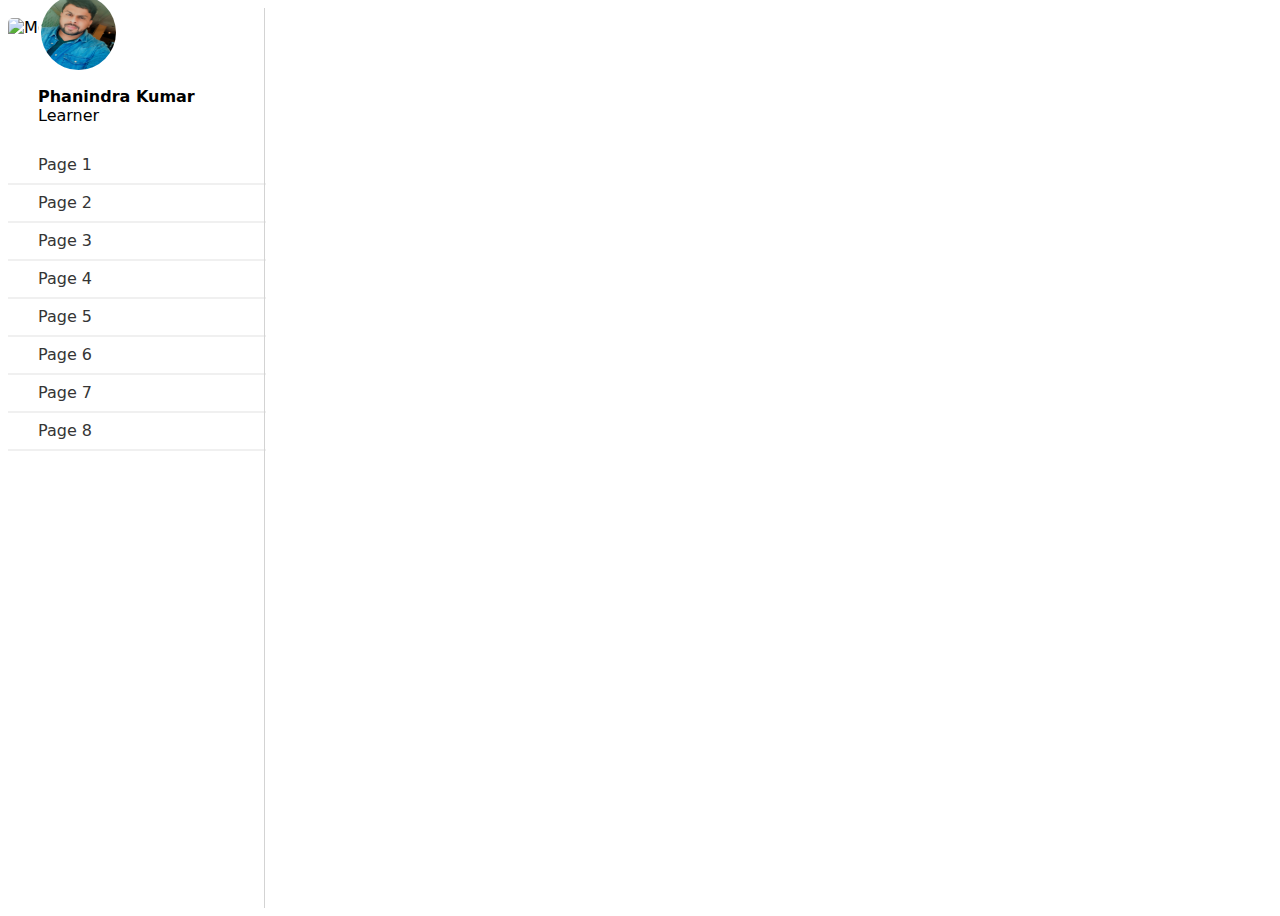
==== dashboard.html @ 349a884c "22-12-2023 push" ====
<!DOCTYPE html>
<html lang="en">

<head>
    <meta charset="UTF-8">
    <meta name="viewport" content="width=device-width, initial-scale=1.0">
    <link href="./assets/style.css" rel="stylesheet" />
    <title>Document</title>
</head>

<body class="Main">
    <section class="page-row">
        <div class="left">
            <div class="left-container">
                <div class="Profile">
                    <img class="profile-banner" src="https://source.unsplash.com/1600x1000/?mountains"
                        alt="Mountains" />
                    <img class="Profile-img" src="./assets/img/Profile-img.jpg" alt="profile_Image" />
                </div>
                <div class="Profile-details">
                    <h4>Phanindra Kumar</h4>
                    <p>Learner</p>
                </div>
                <div class="dashboard-menu">
                    <ul class="page-column">
                        <li>Page 1</li>
                        <hr>
                        <li>Page 2</li>
                        <hr>
                        <li>Page 3</li>
                        <hr>
                        <li>Page 4</li>
                        <hr>
                        <li>Page 5</li>
                        <hr>
                        <li>Page 6</li>
                        <hr>
                        <li>Page 7</li>
                        <hr>
                        <li>Page 8</li>
                        <hr>
                    </ul>
                </div>
            </div>
        </div>
        <div class="right">
        </div>
    </section>
</body>

</html>
---- assets/style.css ----
.Main {
  width: 100%;
  height: 100%;
  background-color: #fff;
  cursor: default;
  font-family: system-ui, -apple-system, BlinkMacSystemFont, "Segoe UI", Roboto,
    Oxygen, Ubuntu, Cantarell, "Open Sans", "Helvetica Neue", sans-serif;
}
p,
h4 {
  margin: 0;
  padding: 0;
}
a {
  color: #353535 !important;
  text-decoration: none !important;
}

.page-row {
  display: flex;
  flex-direction: row;
}
.page-column {
  display: flex;
  flex-direction: column;
}
.card {
  display: block;
  width: 650px;
  height: 100%;
  padding: 15px;
  border-radius: 12px;
  margin: 20px;
}
.one {
  background-color: rgb(83, 236, 152);
  padding: 100px 20px !important;
  box-sizing: border-box;
}
.two {
  border: 1px solid #adadad;
  padding: 0px !important;
}
.three {
  border: 1px solid #adadad;
  padding: 20px 80px;
  text-align: center;
  margin: auto;
  box-sizing: border-box;
  padding-bottom: 50px;
}
.mart-20 {
  margin-top: 20px;
}
.marb {
  margin-bottom: 40px;
}
.card-details {
  padding: 20px;
}
.btn {
  height: 40px;
  padding: 10px 20px;
  text-align: center;
  border-radius: 50px;
  outline: none;
  border: none !important;
}
.text-darkgray {
  color: #444746;
}
.card-img-row {
  display: inline-flex;
  justify-content: space-evenly;
  width: 100%;
  margin: 10px auto;
}
.card-img-row > img {
  height: 90px;
  width: 90px;
  border-radius: 50%;
}
.text-blue {
  color: #0b57d0 !important;
}
.text-btn {
  font-weight: 700;
  padding: 10px 20px;
}
.br-6 {
  border-radius: 6px !important;
  background-color: #fff;
  border: 1px solid #adadad !important;
  margin-bottom: 20px;
  margin-top: 30px;
}
.third-img {
  border-radius: 11px 11px 0px 0px;
  width: 100%;
}
.login-btn {
  color: #fff;
  background-color: #0b57d0 !important;
  cursor: pointer;
}
.inputbox {
  width: 100%;
  padding: 10px 20px;
  height: 30px;
  color: #fff;
  border: 1px solid #adadad !important;
  border-radius: 6px !important;
  outline: none;
  background: transparent;
}
.g-10 {
  gap: 10px !important;
}
.g-30 {
  gap: 30px !important;
}
.btn-white {
  background-color: #eeeeee;
  color: #353535 !important;
  cursor: pointer;
}
.dialog {
  display: none;
  position: fixed;
  top: 0;
  left: 0;
  width: 100%;
  height: 100%;
  background-color: rgba(0, 0, 0, 0.5);
  justify-content: center;
  align-items: center;
}
.login {
  background-color: rgba(0, 0, 0, 0.5);
  padding: 20px;
  border-radius: 8px;
  width: 100%;
  cursor: default;
}
.login-text {
  color: #cfcece;
}
.signup {
  text-decoration: underline #adadad;
  color: #fff;
}
.logo-img {
  height: 90px;
  width: 90px;
}
.cursor-p {
  cursor: pointer;
}

/* ------------------ Dashboard -------------------- */

/* ------------------ Left ------------------------- */

.left {
  width: 24%;
  height: 100vh;
  border-right: 1px solid lightgray;
}
.left-container {
  padding: 10px 0px;
}
.Profile {
  width: 100%;
  position: relative;
  margin-bottom: 50px;
  padding-right: 7px !important;
  box-sizing: border-box;
}
.profile-banner {
  width: 100%;
  height: 90px;
  border-radius: 5px 5px 0px 0px;
}
.Profile-img {
  width: 75px;
  height: 75px;
  position: absolute;
  border: 3px solid #fff;
  border-radius: 50%;
  margin-bottom: -36px;
  bottom: 0;
  left: 30px;
}
.Profile-details {
  width: 100%;
  box-sizing: border-box;
  display: flex;
  flex-direction: column;
  margin-left: 30px;
}
ul {
  width: 100%;
  box-sizing: border-box;
  margin: 30px 0px;
  margin: 30px 0px !important;
  padding: 0px !important;
}
li {
  width: 100%;
  padding: 0px !important;
  height: 20px !important;
  color: #353535;
  font-weight: 500;
  list-style: none;
  margin-left: 30px;
}
hr {
  border: 1px solid rgb(211 211 211 / 34%);
  width: 100%;
}

/* ---------------- Right---------------- */

.right {
  width: 96%;
}
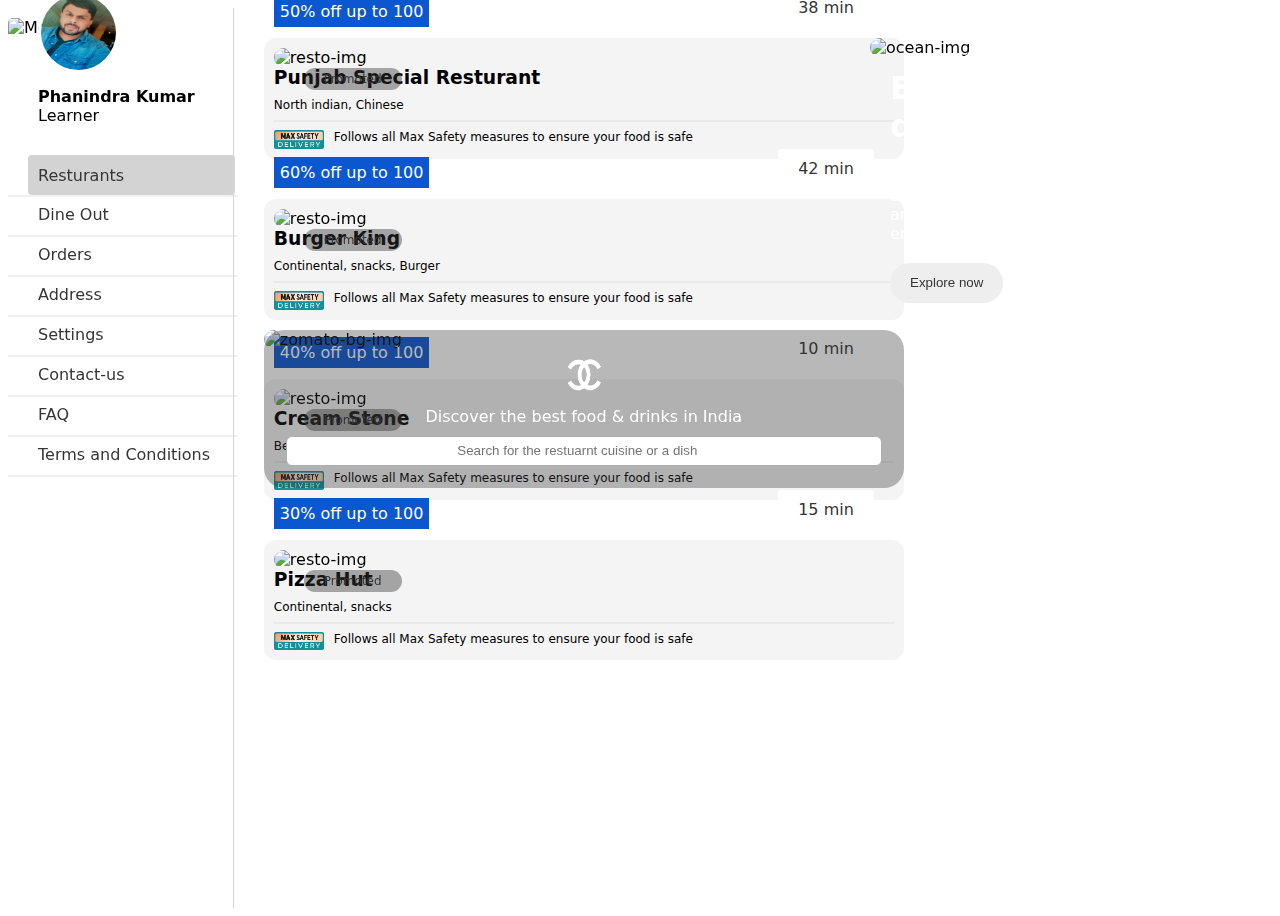
==== commit 734bd0f3: "Phani Push" ====
--- a/dashboard.html
+++ b/dashboard.html
@@ -9,13 +9,13 @@
 </head>
 
 <body class="Main">
-    <section class="page-row">
-        <div class="left">
-            <div class="left-container">
-                <div class="Profile">
+    <section class="page-row g-30">
+        <div class="left relative-card">
+            <div class="left-container fixed-details">
+                <div class="Profile relative-card">
                     <img class="profile-banner" src="https://source.unsplash.com/1600x1000/?mountains"
                         alt="Mountains" />
-                    <img class="Profile-img" src="./assets/img/Profile-img.jpg" alt="profile_Image" />
+                    <img class="Profile-img  absolute-details" src="./assets/img/Profile-img.jpg" alt="profile_Image" />
                 </div>
                 <div class="Profile-details">
                     <h4>Phanindra Kumar</h4>
@@ -23,27 +23,133 @@
                 </div>
                 <div class="dashboard-menu">
                     <ul class="page-column">
-                        <li>Page 1</li>
-                        <hr>
-                        <li>Page 2</li>
-                        <hr>
-                        <li>Page 3</li>
-                        <hr>
-                        <li>Page 4</li>
-                        <hr>
-                        <li>Page 5</li>
-                        <hr>
-                        <li>Page 6</li>
-                        <hr>
-                        <li>Page 7</li>
-                        <hr>
-                        <li>Page 8</li>
-                        <hr>
+                        <li class="list-l1-menu">Resturants</li>
+                        <hr style="margin-top: 0px !important;">
+                        <li>Dine Out</li>
+                        <hr style="margin-top: 0px !important;">
+                        <li>Orders</li>
+                        <hr style="margin-top: 0px !important;">
+                        <li>Address</li>
+                        <hr style="margin-top: 0px !important;">
+                        <li>Settings</li>
+                        <hr style="margin-top: 0px !important;">
+                        <li>Contact-us</li>
+                        <hr style="margin-top: 0px !important;">
+                        <li>FAQ</li>
+                        <hr style="margin-top: 0px !important;">
+                        <li>Terms and Conditions</li>
+                        <hr style="margin-top: 0px !important;">
                     </ul>
                 </div>
             </div>
         </div>
-        <div class="right">
+        <div class="right relative-card">
+            <div class="page-row g-10">
+                <div class="page-column right-left">
+                    <div class="card resto-card">
+                        <div class=" relative-card">
+                            <img class="p-c-img" src="https://source.unsplash.com/1600x1000/?pannerbuttermasala"
+                                alt="resto-img" />
+                            <div class="absolute-details r-c-promo">Promoted</div>
+                            <div class="absolute-details r-c-offer">50% off up to 100</div>
+                            <div class="absolute-details r-c-time">38 min</div>
+                        </div>
+                        <div>
+                            <div class="page-column r-c-details g-10">
+                                <h3>Punjab Special Resturant</h3>
+                                <p class="font-12">North indian, Chinese</p>
+                            </div>
+                            <hr>
+                            <div class="page-row g-10">
+                                <img style="width: 50px;" src="./assets/img/max-safety.jpg" alt="max-safety" />
+                                <p class="font-12">Follows all Max Safety measures to ensure your food is safe </p>
+                            </div>
+                        </div>
+                    </div>
+                    <div class="card resto-card relative-card">
+                        <div class="relative-card">
+                            <img class="p-c-img" src="https://source.unsplash.com/1600x1000/?burger" alt="resto-img" />
+                            <div class="absolute-details r-c-promo">Promoted</div>
+                            <div class="absolute-details r-c-offer">60% off up to 100</div>
+                            <div class="absolute-details r-c-time">42 min</div>
+                        </div>
+                        <div>
+                            <div class="page-column r-c-details g-10">
+                                <h3>Burger King</h3>
+                                <p class="font-12">Continental, snacks, Burger</p>
+                            </div>
+                            <hr>
+                            <div class="page-row g-10">
+                                <img style="width: 50px;" src="./assets/img/max-safety.jpg" alt="max-safety" />
+                                <p class="font-12">Follows all Max Safety measures to ensure your food is safe </p>
+                            </div>
+                        </div>
+                    </div>
+                    <div class="zomato-card">
+                        <div class="relative-card">
+                            <img class="z-c-img" src="https://source.unsplash.com/1600x1000/?meat"
+                                alt="zomato-bg-img" />
+                            <div class="z-c-details page-column g-10 absolute-details">
+                                <img style="height: 45px; width: 45px;" src="./assets/img/logo.png" alt="logo" />
+                                <p class="text-white">Discover the best food & drinks in India</p>
+                                <input class="inputbox bg-white" type="search"
+                                    placeholder="Search for the restuarnt cuisine or a dish" />
+                            </div>
+                        </div>
+                    </div>
+                    <div class="card resto-card relative-card">
+                        <div class="relative-card">
+                            <img class="p-c-img" src="https://source.unsplash.com/1600x1000/?icecream"
+                                alt="resto-img" />
+                            <div class="absolute-details r-c-promo">Promoted</div>
+                            <div class="absolute-details r-c-offer">40% off up to 100</div>
+                            <div class="absolute-details r-c-time">10 min</div>
+                        </div>
+                        <div>
+                            <div class="page-column r-c-details g-10">
+                                <h3>Cream Stone</h3>
+                                <p class="font-12">Beverage, scoopes</p>
+                            </div>
+                            <hr>
+                            <div class="page-row g-10">
+                                <img style="width: 50px;" src="./assets/img/max-safety.jpg" alt="max-safety" />
+                                <p class="font-12">Follows all Max Safety measures to ensure your food is safe </p>
+                            </div>
+                        </div>
+                    </div>
+                    <div class="card resto-card relative-card">
+                        <div class="relative-card">
+                            <img class="p-c-img" src="https://source.unsplash.com/1600x1000/?pizza" alt="resto-img" />
+                            <div class="absolute-details r-c-promo">Promoted</div>
+                            <div class="absolute-details r-c-offer">30% off up to 100</div>
+                            <div class="absolute-details r-c-time">15 min</div>
+                        </div>
+                        <div>
+                            <div class="page-column r-c-details g-10">
+                                <h3>Pizza Hut</h3>
+                                <p class="font-12">Continental, snacks</p>
+                            </div>
+                            <hr>
+                            <div class="page-row g-10">
+                                <img style="width: 50px;" src="./assets/img/max-safety.jpg" alt="max-safety" />
+                                <p class="font-12">Follows all Max Safety measures to ensure your food is safe </p>
+                            </div>
+                        </div>
+                    </div>
+                </div>
+                <div class="right-right absolute-details">
+                    <div class="relative-card promotion-card">
+                        <img class="p-c-img" src="https://source.unsplash.com/1600x1000/?ocean" alt="ocean-img">
+                        <div class="absolute-details text-white g-10 p-c-details">
+                            <h1>Explore the diversities in Bali</h1>
+                            <p>Bali, Indonesia: Tropical haven with stunning beaches, lush landscapes, vibrant culture,
+                                and spiritual charm, offering a unique and enchanting escape.</p>
+                            <button class="btn btn-white mart-20">Explore now</button>
+                        </div>
+                    </div>
+                    <div class="card"></div>
+                </div>
+            </div>
         </div>
     </section>
 </body>
--- a/assets/style.css
+++ b/assets/style.css
@@ -19,6 +19,7 @@
 .page-row {
   display: flex;
   flex-direction: row;
+  width: 100%;
 }
 .page-column {
   display: flex;
@@ -87,6 +88,9 @@
   font-weight: 700;
   padding: 10px 20px;
 }
+.text-white {
+  color: white;
+}
 .br-6 {
   border-radius: 6px !important;
   background-color: #fff;
@@ -159,19 +163,34 @@
 
 /* ------------------ Dashboard -------------------- */
 
+.fixed-details {
+  position: fixed;
+}
+.sticky-card {
+  position: sticky;
+}
+.relative-card {
+  position: relative;
+}
+.absolute-details {
+  position: absolute;
+}
+.font-12 {
+  font-size: 12px;
+}
 /* ------------------ Left ------------------------- */
 
 .left {
-  width: 24%;
+  width: 18%;
   height: 100vh;
   border-right: 1px solid lightgray;
 }
 .left-container {
   padding: 10px 0px;
+  width: 18%;
 }
 .Profile {
   width: 100%;
-  position: relative;
   margin-bottom: 50px;
   padding-right: 7px !important;
   box-sizing: border-box;
@@ -184,7 +203,6 @@
 .Profile-img {
   width: 75px;
   height: 75px;
-  position: absolute;
   border: 3px solid #fff;
   border-radius: 50%;
   margin-bottom: -36px;
@@ -198,6 +216,15 @@
   flex-direction: column;
   margin-left: 30px;
 }
+.list-l1-menu {
+  background-color: lightgrey;
+  height: 40px !important;
+  display: flex;
+  align-items: center;
+  padding-left: 10px !important;
+  margin-left: 20px;
+  width: 90%;
+}
 ul {
   width: 100%;
   box-sizing: border-box;
@@ -207,20 +234,120 @@
 }
 li {
   width: 100%;
+  height: 30px;
+  box-sizing: border-box;
   padding: 0px !important;
-  height: 20px !important;
   color: #353535;
   font-weight: 500;
   list-style: none;
   margin-left: 30px;
+  border-radius: 4px;
 }
 hr {
   border: 1px solid rgb(211 211 211 / 34%);
   width: 100%;
+  box-sizing: border-box;
 }
 
 /* ---------------- Right---------------- */
 
 .right {
-  width: 96%;
-}
+  width: 82%;
+}
+/* .right > div {
+  width: 60%;
+} */
+.right-left {
+  width: 100%;
+  max-width: 640px;
+}
+.resto-card {
+  width: 100% !important;
+  box-sizing: border-box;
+  margin: 30px 20px 10px 0px;
+  padding: 10px !important;
+  background: #f4f4f4;
+}
+.r-c-promo {
+  top: 20px;
+  left: 0;
+  margin: 0px 30px;
+  background: rgba(53, 53, 53, 0.42);
+  color: #353535;
+  padding: 4px 20px;
+  border-radius: 40px;
+  font-size: 12px;
+}
+.r-c-offer {
+  bottom: 40px;
+  background: #0b57d0;
+  color: #fff;
+  padding: 6px;
+}
+.r-c-time {
+  bottom: 0;
+  right: 0;
+  margin: 40px 20px;
+  border-radius: 4px;
+  padding: 10px 20px;
+  color: #353535;
+  background-color: #fff;
+}
+.r-c-details > h3 {
+  margin: 0 !important;
+  padding: 0 !important;
+}
+.zomato-card {
+  border-radius: 20px;
+  position: sticky;
+  top: 0;
+  z-index: 999;
+}
+.z-c-img {
+  width: 100%;
+  height: 160px;
+  border-radius: 20px;
+}
+.z-c-details {
+  width: 100%;
+  top: 0;
+  background-color: rgba(53, 53, 53, 0.349);
+  border-radius: 20px;
+  box-sizing: border-box;
+  padding: 22px;
+  text-align: center;
+  justify-content: center;
+  align-items: center;
+}
+.bg-white {
+  background-color: #fff !important;
+  text-align: center;
+  color: #353535;
+}
+input[type="search"] {
+  padding-left: 20px;
+  background: url('data:image/svg+xml;utf8,<svg xmlns="http://www.w3.org/2000/svg" viewBox="0 0 24 24" fill="%23333%3E%3C/svg%3E')
+    no-repeat center left;
+  background-size: 16px;
+}
+.right-right {
+  width: 40%;
+  max-width: 400px;
+  margin: 30px 10px;
+  position: fixed;
+  right: 0;
+}
+.promotion-card {
+  width: 100%;
+  margin: 0px !important;
+}
+.p-c-img {
+  width: 100%;
+  height: 260px;
+  border-radius: 12px;
+}
+.p-c-details {
+  top: -10px;
+  margin: 20px;
+  box-sizing: border-box;
+}
